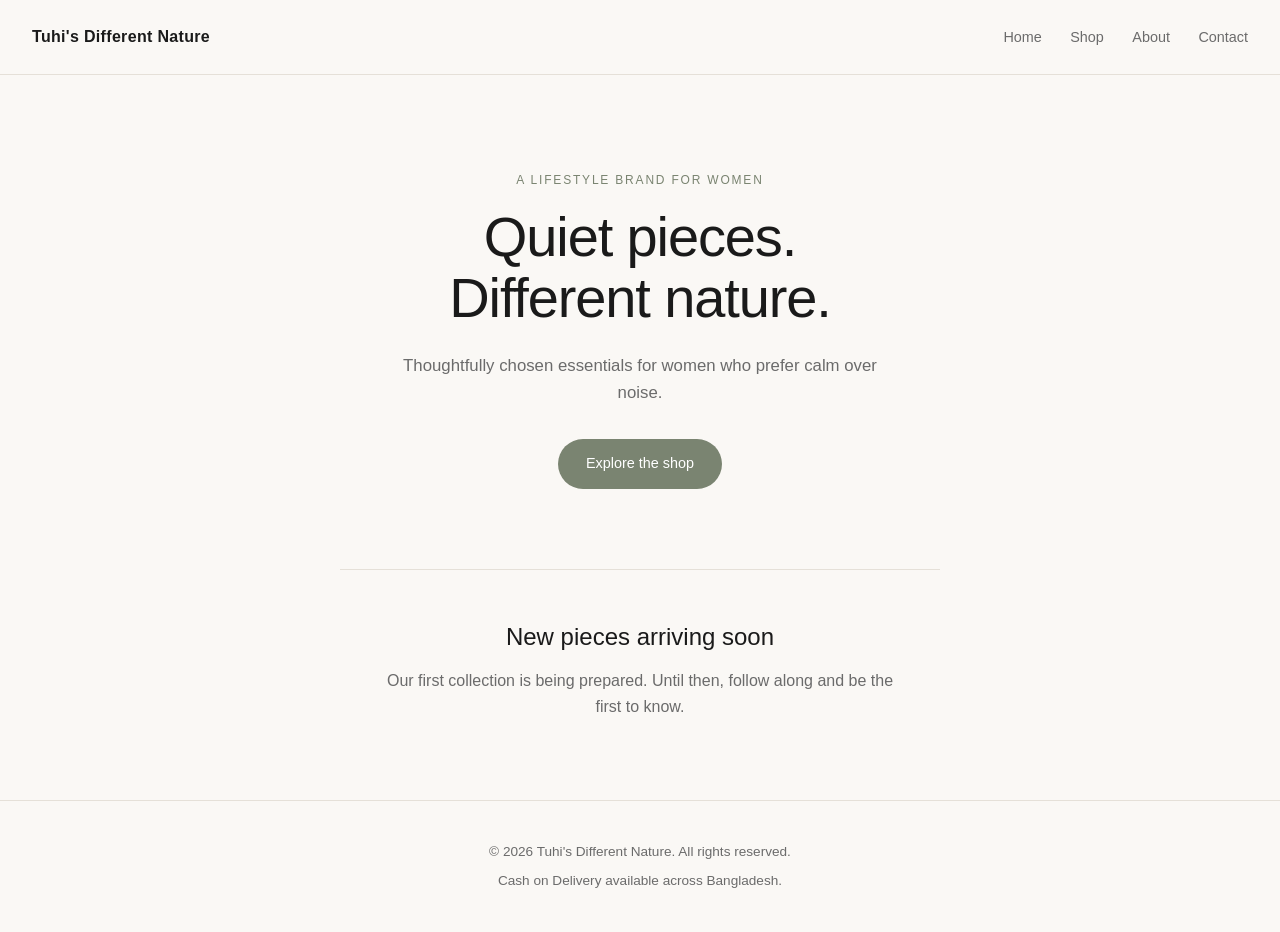
==== index.html @ 6ae422d2 "Initial commit" ====
<!DOCTYPE html>
<html lang="en">
<head>
<meta charset="UTF-8">
<meta name="viewport" content="width=device-width, initial-scale=1.0">
<title>Tuhi's Different Nature — A lifestyle brand for women</title>
<link rel="stylesheet" href="css/style.css">
</head>
<body>

<header class="site-header">
  <a href="index.html" class="logo">Tuhi's Different Nature</a>
  <nav>
    <a href="index.html">Home</a>
    <a href="shop.html">Shop</a>
    <a href="about.html">About</a>
    <a href="contact.html">Contact</a>
  </nav>
</header>

<section class="hero">
  <p class="eyebrow">A lifestyle brand for women</p>
  <h1>Quiet pieces.<br>Different nature.</h1>
  <p class="lede">Thoughtfully chosen essentials for women who prefer calm over noise.</p>
  <a href="shop.html" class="btn">Explore the shop</a>
</section>

<section class="coming">
  <h2>New pieces arriving soon</h2>
  <p>Our first collection is being prepared. Until then, follow along and be the first to know.</p>
</section>

<footer class="site-footer">
  <p>© <span id="year"></span> Tuhi's Different Nature. All rights reserved.</p>
  <p>Cash on Delivery available across Bangladesh.</p>
</footer>

<script>document.getElementById('year').textContent = new Date().getFullYear();</script>
</body>
</html>
---- css/style.css ----
:root {
  --bg: #faf8f5;
  --text: #1a1a1a;
  --muted: #6b6b6b;
  --accent: #7a8471;
  --accent-dark: #5f6a57;
  --line: #e5e0d8;
}

* { box-sizing: border-box; margin: 0; padding: 0; }
html { scroll-behavior: smooth; }

body {
  font-family: -apple-system, BlinkMacSystemFont, "Segoe UI", Inter, Helvetica, Arial, sans-serif;
  background: var(--bg);
  color: var(--text);
  line-height: 1.6;
  -webkit-font-smoothing: antialiased;
}

a { color: inherit; text-decoration: none; }

.site-header {
  display: flex;
  justify-content: space-between;
  align-items: center;
  padding: 1.5rem 2rem;
  border-bottom: 1px solid var(--line);
  position: sticky;
  top: 0;
  background: var(--bg);
  z-index: 10;
}
.logo { font-weight: 600; letter-spacing: 0.02em; font-size: 1rem; }
.site-header nav a {
  margin-left: 1.5rem;
  font-size: 0.9rem;
  color: var(--muted);
  transition: color 0.2s;
}
.site-header nav a:hover { color: var(--text); }

.hero {
  max-width: 720px;
  margin: 0 auto;
  padding: 6rem 2rem 5rem;
  text-align: center;
}
.eyebrow {
  font-size: 0.75rem;
  letter-spacing: 0.15em;
  text-transform: uppercase;
  color: var(--accent);
  margin-bottom: 1rem;
}
.hero h1 {
  font-size: clamp(2rem, 6vw, 3.5rem);
  font-weight: 500;
  line-height: 1.1;
  letter-spacing: -0.02em;
  margin-bottom: 1.5rem;
}
.lede {
  font-size: 1.05rem;
  color: var(--muted);
  max-width: 480px;
  margin: 0 auto 2rem;
}

.btn {
  display: inline-block;
  background: var(--accent);
  color: #fff;
  padding: 0.85rem 1.75rem;
  border-radius: 100px;
  font-size: 0.9rem;
  font-weight: 500;
  border: none;
  cursor: pointer;
  transition: background 0.2s, transform 0.1s;
}
.btn:hover { background: var(--accent-dark); }
.btn:active { transform: scale(0.98); }
.btn-small { padding: 0.55rem 1.1rem; font-size: 0.8rem; }

.coming {
  max-width: 600px;
  margin: 0 auto;
  padding: 3rem 2rem 5rem;
  text-align: center;
  border-top: 1px solid var(--line);
}
.coming h2 { font-weight: 500; margin-bottom: 0.75rem; }
.coming p { color: var(--muted); }

.shop { max-width: 1100px; margin: 0 auto; padding: 3rem 2rem 5rem; }

.section { margin-bottom: 4rem; }
.section-title {
  font-size: 1.1rem;
  font-weight: 500;
  letter-spacing: 0.08em;
  text-transform: uppercase;
  padding-bottom: 0.75rem;
  border-bottom: 1px solid var(--line);
  margin-bottom: 2rem;
}

.grid {
  display: grid;
  grid-template-columns: repeat(auto-fill, minmax(220px, 1fr));
  gap: 2rem;
}

.product { display: flex; flex-direction: column; gap: 0.5rem; }
.thumb {
  aspect-ratio: 4 / 5;
  background: #eee8e0;
  border-radius: 4px;
  margin-bottom: 0.5rem;
}
.product h3 { font-size: 1rem; font-weight: 500; }
.product .price { color: var(--muted); font-size: 0.95rem; margin-bottom: 0.75rem; }

.order-wrap {
  max-width: 560px;
  margin: 0 auto;
  padding: 3rem 2rem 5rem;
}
.page-title {
  font-size: 1.75rem;
  font-weight: 500;
  margin-bottom: 2rem;
}

.order-summary {
  background: #fff;
  border: 1px solid var(--line);
  border-radius: 8px;
  padding: 1.25rem 1.5rem;
  margin-bottom: 2rem;
  display: flex;
  justify-content: space-between;
  gap: 1rem;
  flex-wrap: wrap;
}
.order-summary .label {
  display: block;
  font-size: 0.7rem;
  text-transform: uppercase;
  letter-spacing: 0.1em;
  color: var(--muted);
  margin-bottom: 0.25rem;
}

.order-form { display: flex; flex-direction: column; gap: 1.25rem; }
.order-form label {
  display: flex;
  flex-direction: column;
  gap: 0.4rem;
  font-size: 0.9rem;
  color: var(--text);
}
.order-form .opt { color: var(--muted); font-weight: 400; }

.order-form input,
.order-form textarea,
.order-form select {
  font: inherit;
  padding: 0.75rem 0.9rem;
  background: #fff;
  border: 1px solid var(--line);
  border-radius: 6px;
  outline: none;
  transition: border-color 0.2s;
}
.order-form input:focus,
.order-form textarea:focus,
.order-form select:focus { border-color: var(--accent); }

.cod-note {
  font-size: 0.9rem;
  color: var(--muted);
  padding: 0.9rem 1rem;
  background: #f2efe9;
  border-radius: 6px;
}

.site-footer {
  border-top: 1px solid var(--line);
  padding: 2.5rem 2rem;
  text-align: center;
  font-size: 0.85rem;
  color: var(--muted);
}
.site-footer p + p { margin-top: 0.5rem; }

@media (max-width: 600px) {
  .site-header { padding: 1rem 1.25rem; flex-wrap: wrap; gap: 0.75rem; }
  .site-header nav a { margin-left: 0; margin-right: 1rem; }
  .hero { padding: 3.5rem 1.25rem 3rem; }
}

/* ---------- About page ---------- */
.about-wrap {
  max-width: 680px;
  margin: 0 auto;
  padding: 5rem 2rem 6rem;
}

.about-hero { text-align: center; margin-bottom: 3.5rem; }
.about-hero h1 {
  font-size: clamp(1.9rem, 5.5vw, 3rem);
  font-weight: 500;
  line-height: 1.15;
  letter-spacing: -0.02em;
}

.about-body p {
  font-size: 1.05rem;
  color: var(--text);
  margin-bottom: 1.5rem;
  line-height: 1.8;
}

.about-body .lead {
  font-size: 1.2rem;
  color: var(--text);
  font-weight: 400;
  line-height: 1.7;
  margin-bottom: 2rem;
}

.quote-block {
  margin: 3rem 0;
  padding: 2rem 1.5rem;
  border-left: 2px solid var(--accent);
  background: #f2efe9;
  border-radius: 0 8px 8px 0;
}
.quote-block p {
  font-size: 1.1rem;
  font-style: italic;
  color: var(--text);
  margin-bottom: 0.75rem;
  line-height: 1.7;
}
.quote-block span {
  font-size: 0.85rem;
  color: var(--muted);
  letter-spacing: 0.02em;
}

@media (max-width: 600px) {
  .about-wrap { padding: 3.5rem 1.25rem 4rem; }
  .about-body .lead { font-size: 1.1rem; }
  .quote-block { padding: 1.5rem 1.25rem; }
}

/* ---------- About page ---------- */
.about-wrap {
  max-width: 680px;
  margin: 0 auto;
  padding: 5rem 2rem 6rem;
}

.about-hero { text-align: center; margin-bottom: 3.5rem; }
.about-hero h1 {
  font-size: clamp(1.9rem, 5.5vw, 3rem);
  font-weight: 500;
  line-height: 1.15;
  letter-spacing: -0.02em;
}

.about-body p {
  font-size: 1.05rem;
  color: var(--text);
  margin-bottom: 1.5rem;
  line-height: 1.8;
}

.about-body .lead {
  font-size: 1.2rem;
  color: var(--text);
  font-weight: 400;
  line-height: 1.7;
  margin-bottom: 2rem;
}

.quote-block {
  margin: 3rem 0;
  padding: 2rem 1.5rem;
  border-left: 2px solid var(--accent);
  background: #f2efe9;
  border-radius: 0 8px 8px 0;
}
.quote-block p {
  font-size: 1.1rem;
  font-style: italic;
  color: var(--text);
  margin-bottom: 0.75rem;
  line-height: 1.7;
}
.quote-block span {
  font-size: 0.85rem;
  color: var(--muted);
  letter-spacing: 0.02em;
}

@media (max-width: 600px) {
  .about-wrap { padding: 3.5rem 1.25rem 4rem; }
  .about-body .lead { font-size: 1.1rem; }
  .quote-block { padding: 1.5rem 1.25rem; }
}
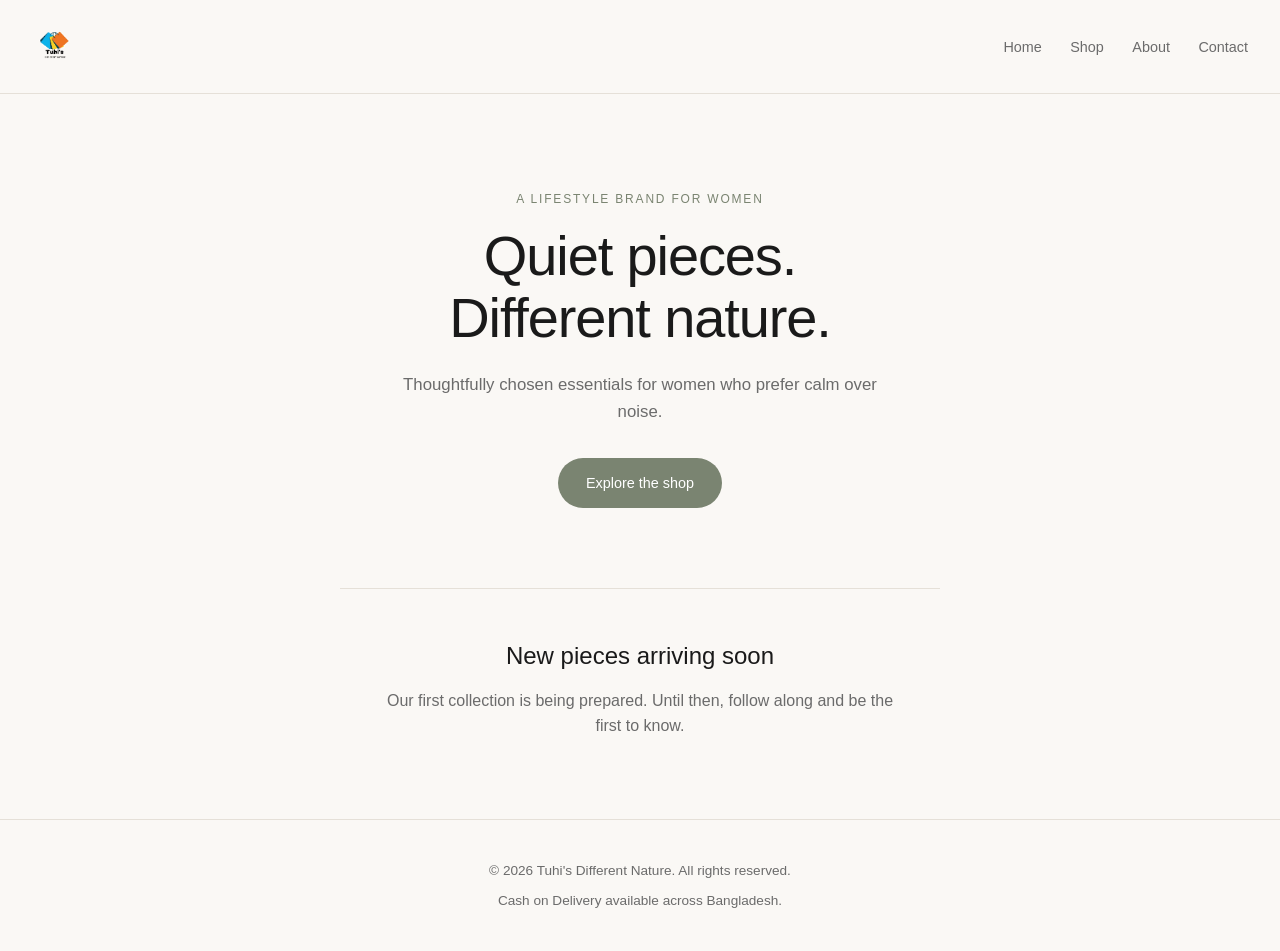
==== commit 25fa3e99: "Added brand logo and favicon" ====
--- a/index.html
+++ b/index.html
@@ -1,15 +1,66 @@
 <!DOCTYPE html>
 <html lang="en">
 <head>
-<meta charset="UTF-8">
-<meta name="viewport" content="width=device-width, initial-scale=1.0">
-<title>Tuhi's Different Nature — A lifestyle brand for women</title>
-<link rel="stylesheet" href="css/style.css">
+    <meta charset="UTF-8">
+    <meta name="viewport" content="width=device-width, initial-scale=1.0">
+    
+    <!-- Primary Meta Tags -->
+    <title>TDN | Tuhi's Different Nature — Premium Women's Fashion Brand in Bangladesh</title>
+    <meta name="title" content="TDN | Tuhi's Different Nature — Premium Women's Fashion Brand in Bangladesh" />
+    <meta name="description" content="Discover TDN (Tuhi's Different Nature), a lifestyle brand for women in Bangladesh. Shop elegant, minimal, and thoughtfully crafted kurtis, three pieces, sarees, and accessories. Cash on Delivery available." />
+    <meta name="keywords" content="TDN, Tuhi's Different Nature, Bangladeshi Women Fashion, Women's Clothing BD, Kurti Bangladesh, Three Piece BD, Saree Shop, Online Fashion Store Bangladesh, Ladies Fashion Brand BD, premium boutique Dhaka" />
+    <meta name="author" content="Jaynab Akter" />
+    <meta name="robots" content="index, follow" />
+    <link rel="canonical" href="https://tuhisdifferentnature.github.io/visit/" />
+
+    <!-- Open Graph / Facebook / WhatsApp -->
+    <meta property="og:type" content="website" />
+    <meta property="og:url" content="https://tuhisdifferentnature.github.io/visit/" />
+    <meta property="og:title" content="TDN | Tuhi's Different Nature — Premium Women's Fashion Brand in Bangladesh" />
+    <meta property="og:description" content="Discover TDN (Tuhi's Different Nature), a lifestyle brand for women in Bangladesh. Shop elegant, minimal, and thoughtfully crafted kurtis, three pieces, sarees, and accessories." />
+    <meta property="og:image" content="https://tuhisdifferentnature.github.io/visit/images/og-image.jpg" />
+    <meta property="og:site_name" content="Tuhi's Different Nature" />
+    <meta property="og:locale" content="en_US" />
+
+    <!-- Twitter -->
+    <meta property="twitter:card" content="summary_large_image" />
+    <meta property="twitter:url" content="https://tuhisdifferentnature.github.io/visit/" />
+    <meta property="twitter:title" content="TDN | Tuhi's Different Nature — Premium Women's Fashion Brand in Bangladesh" />
+    <meta property="twitter:description" content="Discover TDN (Tuhi's Different Nature), a lifestyle brand for women in Bangladesh. Shop elegant, minimal, and thoughtfully crafted kurtis, three pieces, sarees, and accessories." />
+    <meta property="twitter:image" content="https://tuhisdifferentnature.github.io/visit/images/og-image.jpg" />
+
+    <!-- JSON-LD Structured Data for Google Search -->
+    <script type="application/ld+json">
+    {
+      "@context": "https://schema.org",
+      "@type": "Organization",
+      "name": "Tuhi's Different Nature",
+      "alternateName": "TDN",
+      "url": "https://tuhisdifferentnature.github.io/visit/",
+      "logo": "https://tuhisdifferentnature.github.io/visit/images/logo.png",
+      "description": "A lifestyle brand for women in Bangladesh offering minimal and thoughtfully crafted clothing.",
+      "founder": {
+        "@type": "Person",
+        "name": "Jaynab Akter"
+      },
+      "address": {
+        "@type": "PostalAddress",
+        "addressCountry": "BD"
+      },
+      "sameAs": [
+        "https://www.facebook.com/tuhisdifferentnature"
+      ]
+    }
+    </script>
+
+    <link rel="stylesheet" href="css/style.css">
+<meta name="google-site-verification" content="yPxJs6fQW-GcYOID-p7sdYt0jwKjXNevIBfGc1GD2QI" />
+<link rel="icon" type="image/png" href="images/logo.png">
 </head>
 <body>
 
 <header class="site-header">
-  <a href="index.html" class="logo">Tuhi's Different Nature</a>
+  <a href="index.html" class="logo"><img src="images/logo.png" alt="Tuhi's Different Nature" style="height: 45px; width: auto; display: block;"></a>
   <nav>
     <a href="index.html">Home</a>
     <a href="shop.html">Shop</a>
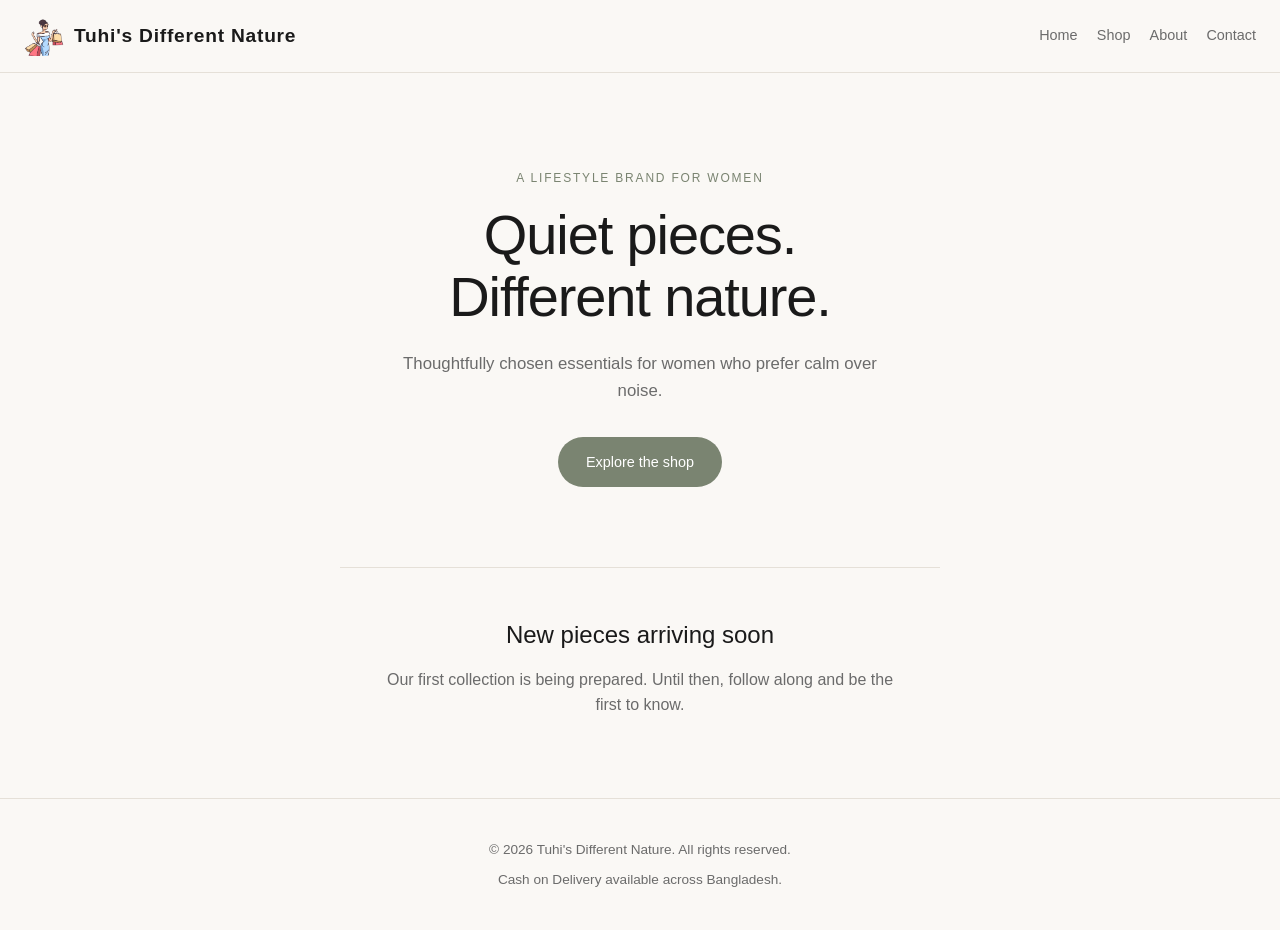
==== commit 7c331d89: "Fixed header single-line layout with hover animation" ====
--- a/index.html
+++ b/index.html
@@ -54,13 +54,14 @@
     </script>
 
     <link rel="stylesheet" href="css/style.css">
+<link rel="stylesheet" href="css/header-fix.css">
 <meta name="google-site-verification" content="yPxJs6fQW-GcYOID-p7sdYt0jwKjXNevIBfGc1GD2QI" />
 <link rel="icon" type="image/png" href="images/logo.png">
 </head>
 <body>
 
 <header class="site-header">
-  <a href="index.html" class="logo"><img src="images/logo.png" alt="Tuhi's Different Nature" style="height: 45px; width: auto; display: block;"></a>
+  <a href="index.html" class="logo"><img src="images/Aaabs.png" alt="Tuhi's Different Nature" style="height: 60px; width: auto; display: block;"><span>Tuhi's Different Nature</span></a>
   <nav>
     <a href="index.html">Home</a>
     <a href="shop.html">Shop</a>
--- a/css/style.css
+++ b/css/style.css
@@ -312,3 +312,54 @@
   .about-body .lead { font-size: 1.1rem; }
   .quote-block { padding: 1.5rem 1.25rem; }
 }
+
+/* --- Header Polish & Alignment Overrides --- */
+.site-header {
+  padding: 1.2rem 2rem;
+}
+
+.logo {
+  gap: 10px !important; /* লোগো ও টেক্সটের মাঝে নিখুঁত গ্যাপ */
+}
+
+.logo img {
+  height: 40px !important; /* লোগো সাইজটি পারফেক্ট করা হলো */
+}
+
+.logo span {
+  font-size: 1.2rem !important;
+  letter-spacing: 0.04em;
+  font-weight: 600;
+}
+
+/* নেভিগেশন লিংকগুলোকে flex-gap দিয়ে সাজানো হলো */
+.site-header nav {
+  display: flex;
+  gap: 2rem; 
+  align-items: center;
+}
+
+.site-header nav a {
+  margin-left: 0 !important; /* আগের মার্জিন রিমুভ করা হলো */
+  font-weight: 500;
+}
+
+/* --- Mobile Responsive Alignment --- */
+@media (max-width: 768px) {
+  .site-header {
+    flex-direction: column; /* মোবাইলে লোগো উপরে, মেনু নিচে */
+    padding: 1rem 1.25rem;
+    gap: 0.8rem;
+  }
+  .site-header nav {
+    width: 100%;
+    justify-content: center; /* মোবাইলে মেনু মাঝখানে থাকবে */
+    gap: 1.5rem;
+  }
+  .logo img {
+    height: 35px !important;
+  }
+  .logo span {
+    font-size: 1.1rem !important;
+  }
+}
--- a/css/header-fix.css
+++ b/css/header-fix.css
@@ -0,0 +1,87 @@
+/* Force everything on one line */
+.site-header {
+  display: flex;
+  justify-content: space-between;
+  align-items: center;
+  padding: 1rem 1.5rem;
+  border-bottom: 1px solid var(--line);
+  position: sticky;
+  top: 0;
+  background: var(--bg);
+  z-index: 100;
+  flex-wrap: nowrap; 
+}
+
+.logo {
+  display: flex;
+  align-items: center;
+  gap: 8px;
+  text-decoration: none;
+}
+
+.logo img {
+  height: 40px;
+  width: auto;
+  display: block;
+}
+
+.logo span {
+  font-size: 1.1rem;
+  font-weight: 600;
+  color: var(--text);
+  white-space: nowrap;
+}
+
+.site-header nav {
+  display: flex;
+  align-items: center;
+  gap: 1.2rem;
+}
+
+.site-header nav a {
+  font-size: 0.9rem;
+  font-weight: 500;
+  color: var(--muted);
+  text-decoration: none;
+  position: relative;
+  transition: color 0.3s ease;
+}
+
+/* Menu Hover Animation (Underline effect) */
+.site-header nav a::after {
+  content: '';
+  position: absolute;
+  width: 0;
+  height: 2px;
+  bottom: -4px;
+  left: 0;
+  background-color: var(--accent);
+  transition: width 0.3s ease;
+}
+
+.site-header nav a:hover {
+  color: var(--accent);
+}
+
+.site-header nav a:hover::after {
+  width: 100%;
+}
+
+/* Mobile tweaks to keep it all on one line */
+@media (max-width: 768px) {
+  .site-header {
+    padding: 0.8rem 0.8rem;
+  }
+  .logo img {
+    height: 30px; /* মোবাইলে লোগো একটু ছোট হবে */
+  }
+  .logo span {
+    font-size: 0.9rem; /* মোবাইলে নাম ছোট হবে */
+  }
+  .site-header nav {
+    gap: 0.8rem; /* মোবাইলে মেনুর গ্যাপ কমবে */
+  }
+  .site-header nav a {
+    font-size: 0.8rem;
+  }
+}
